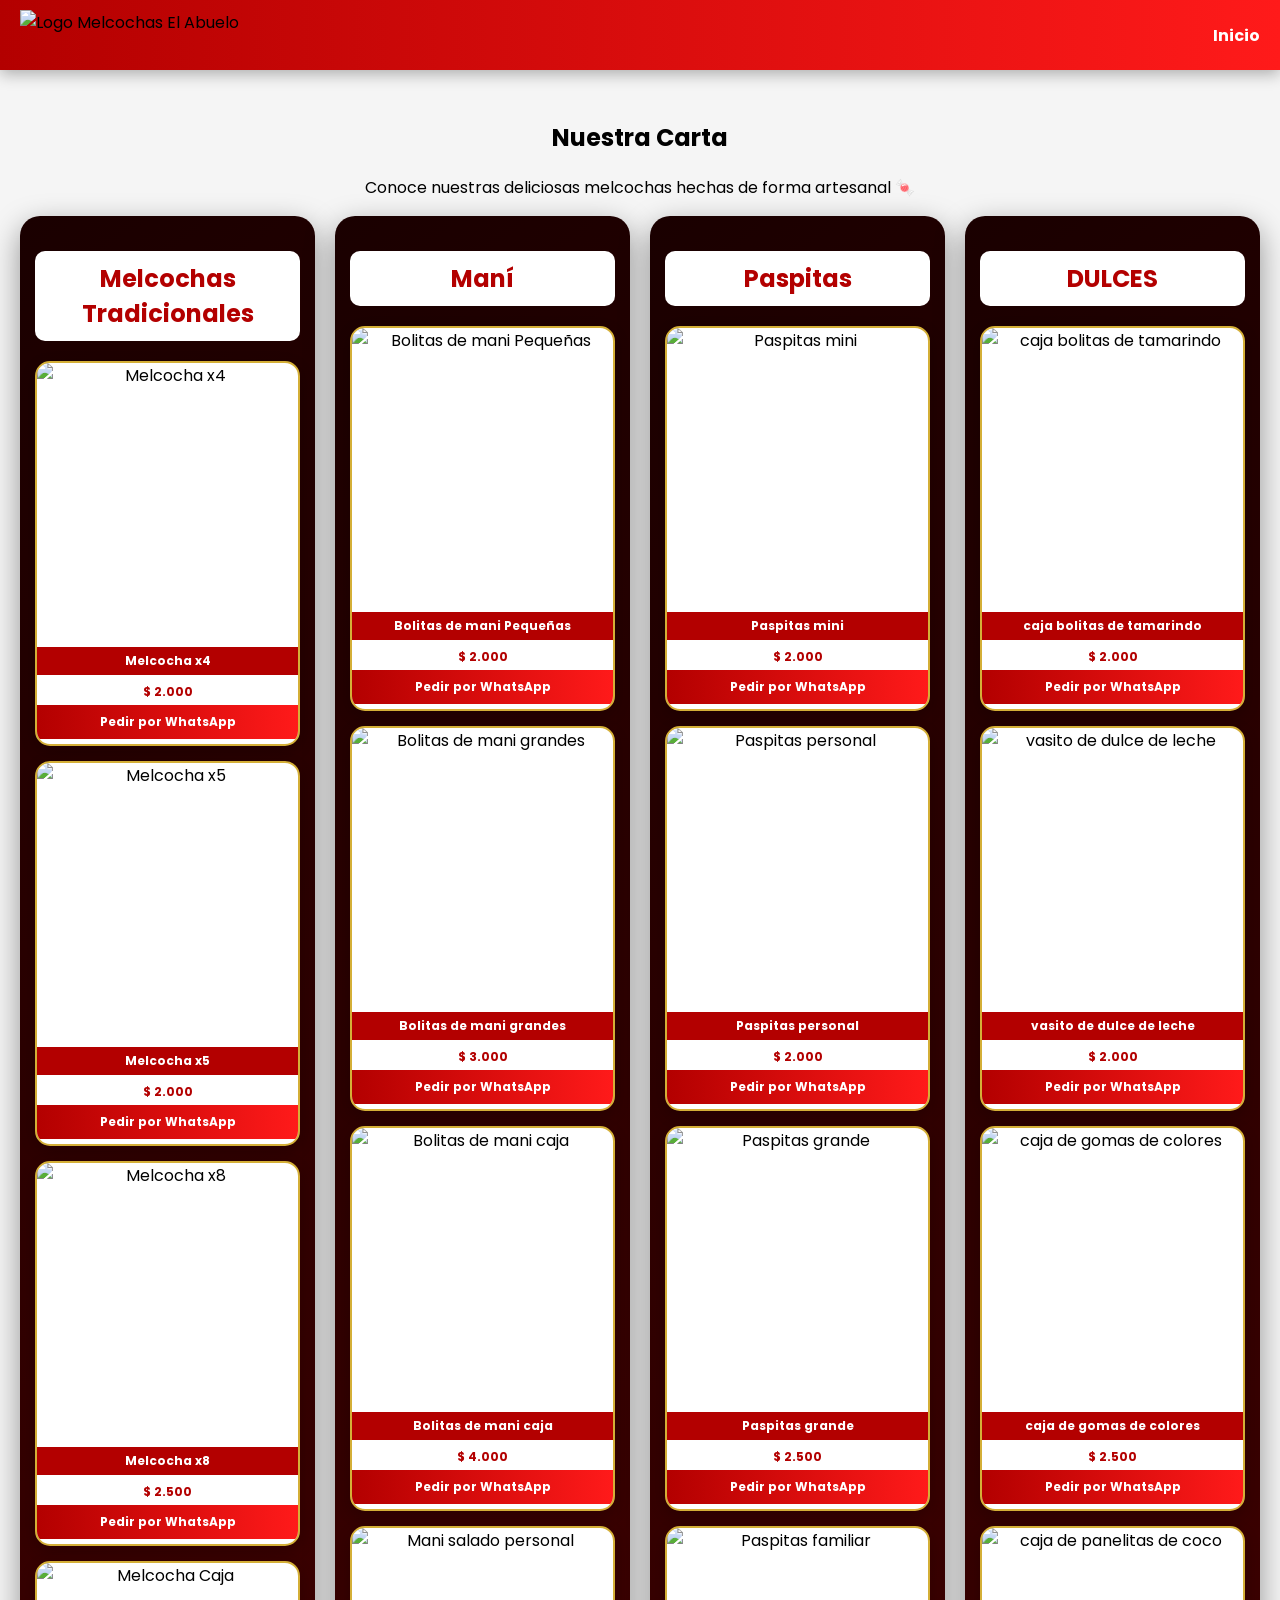
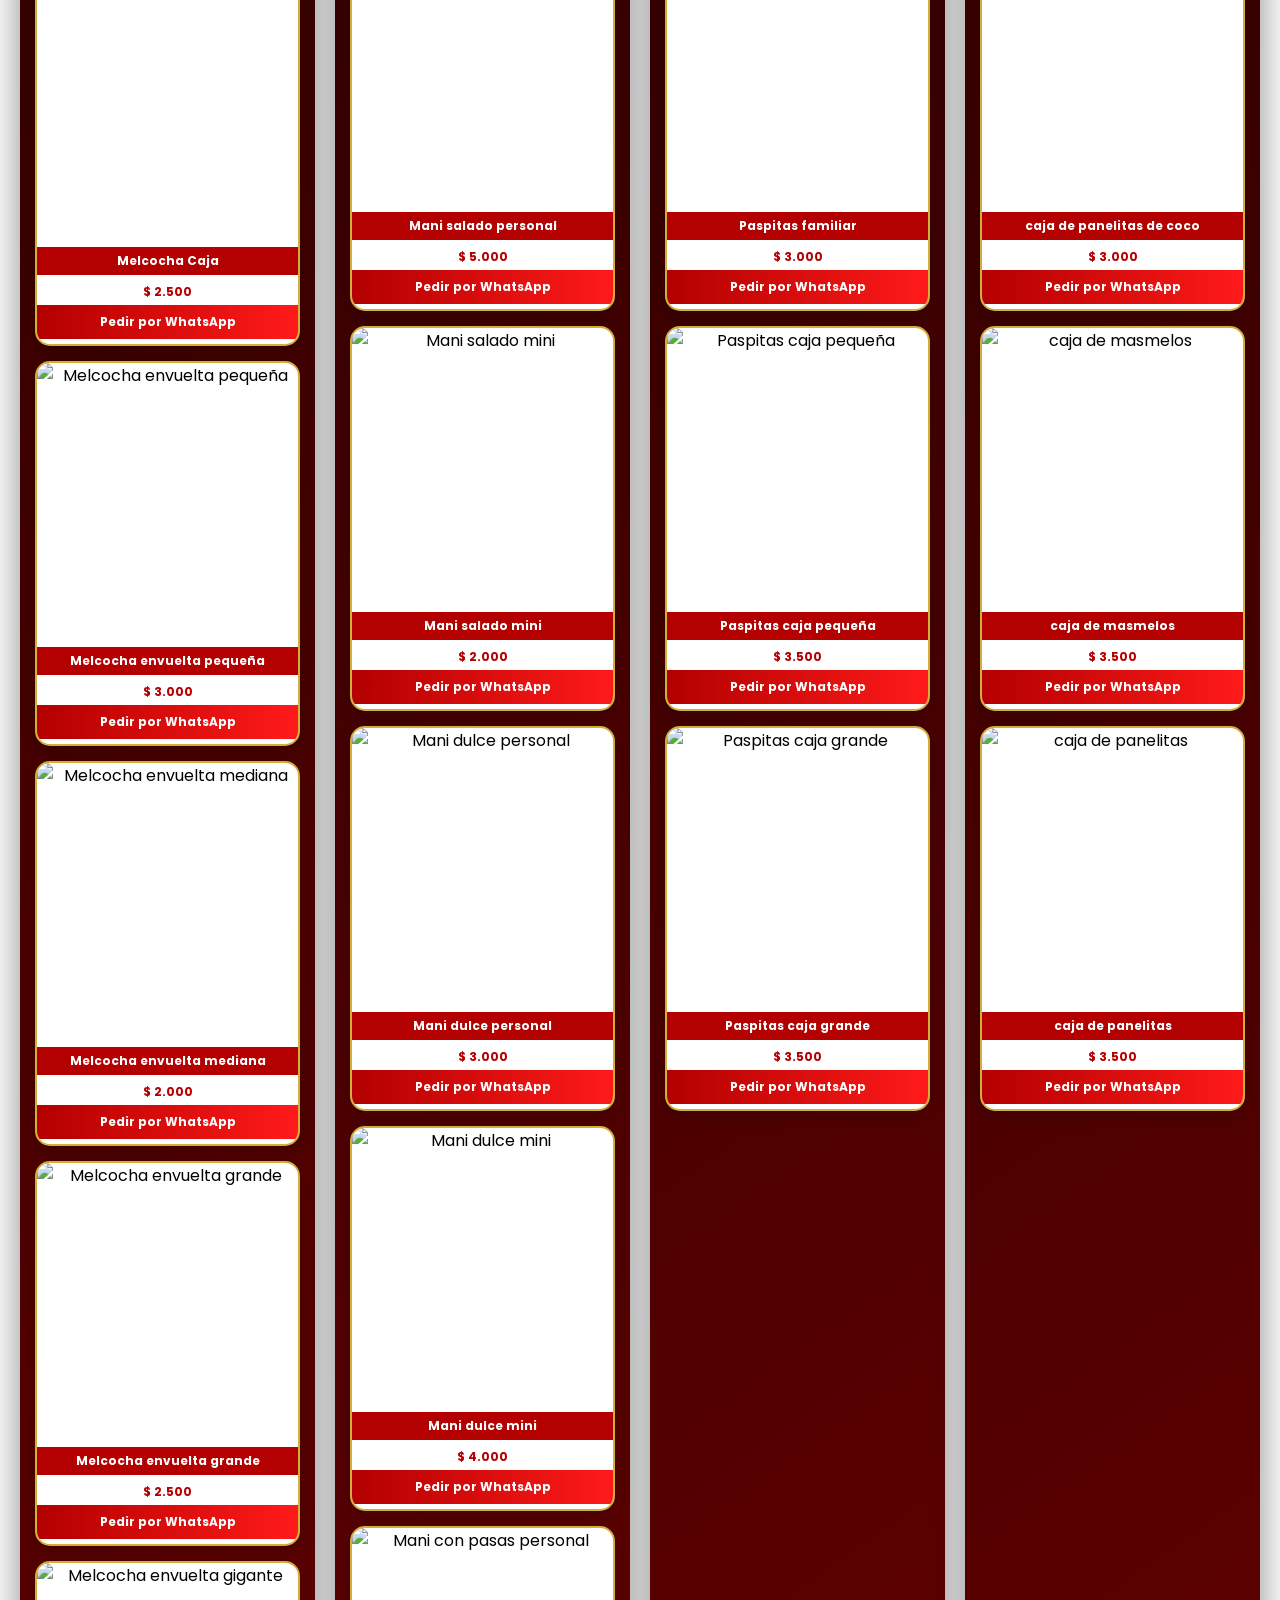
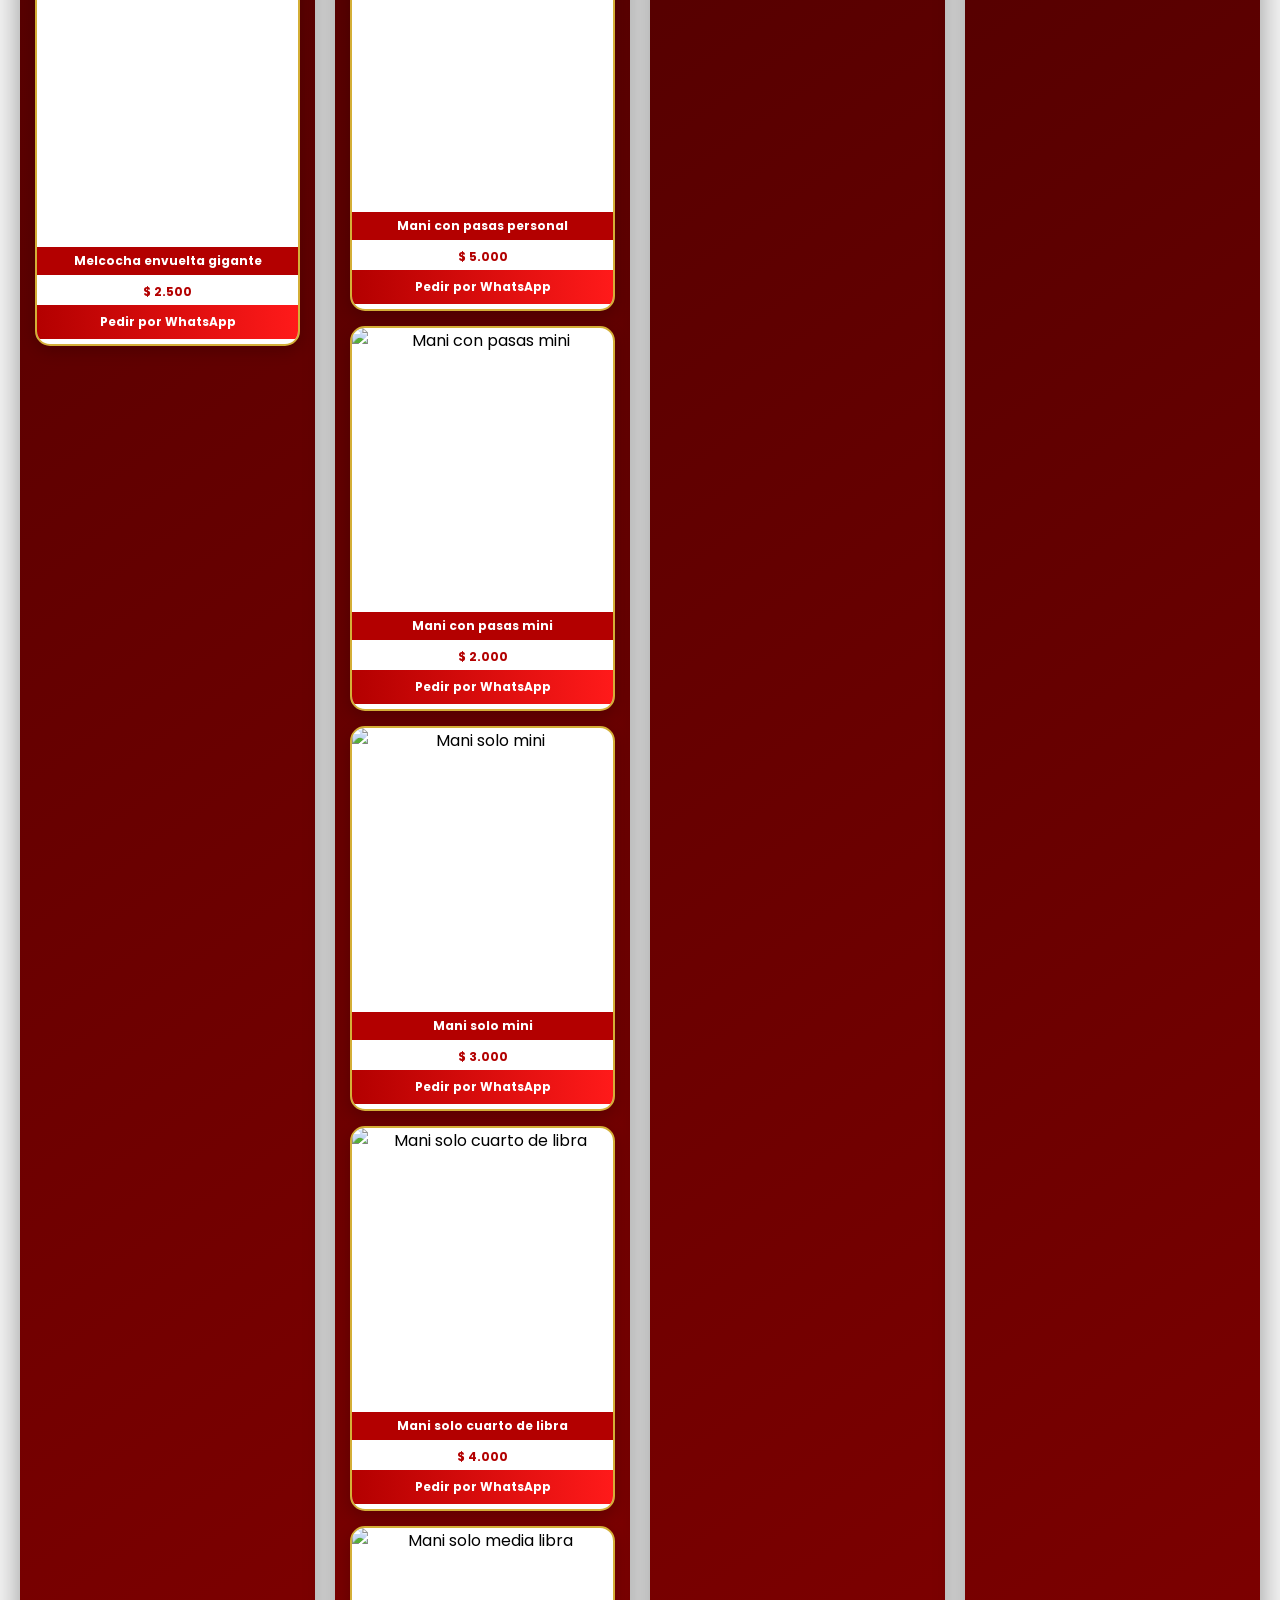
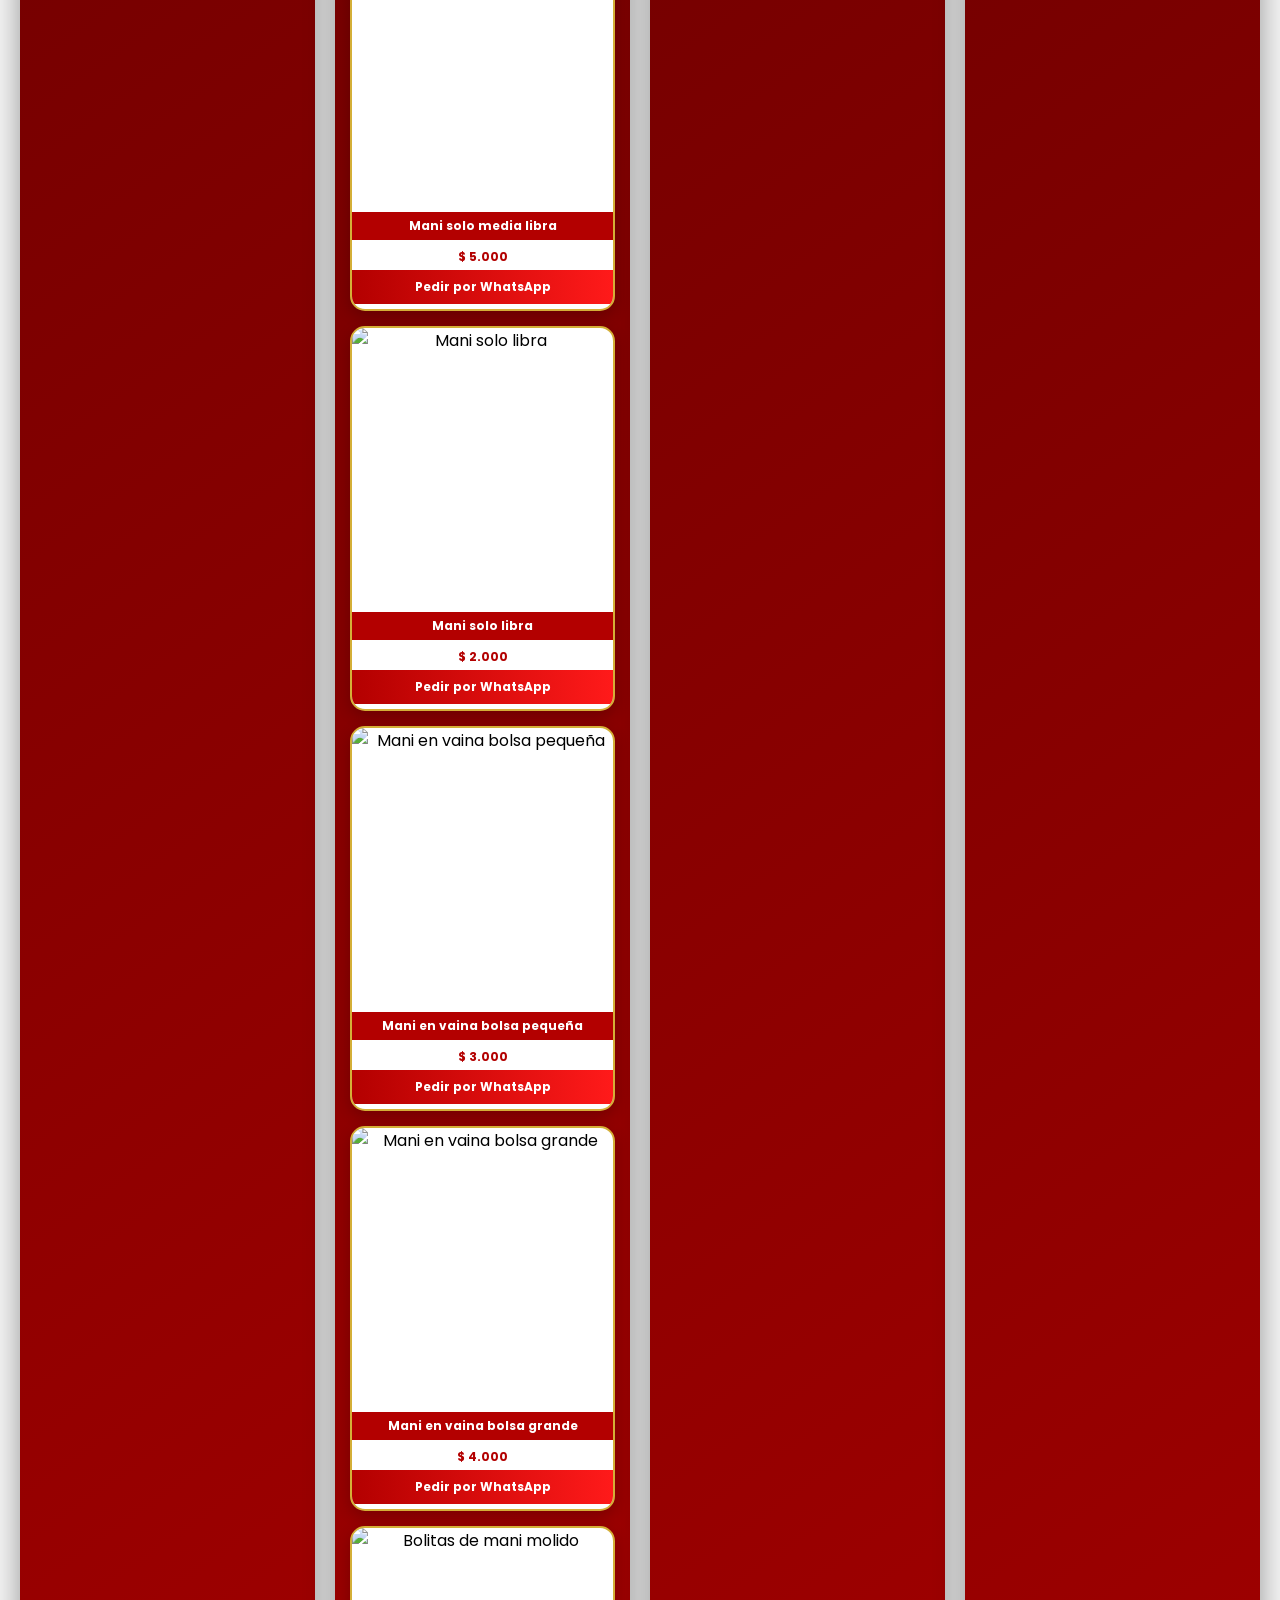
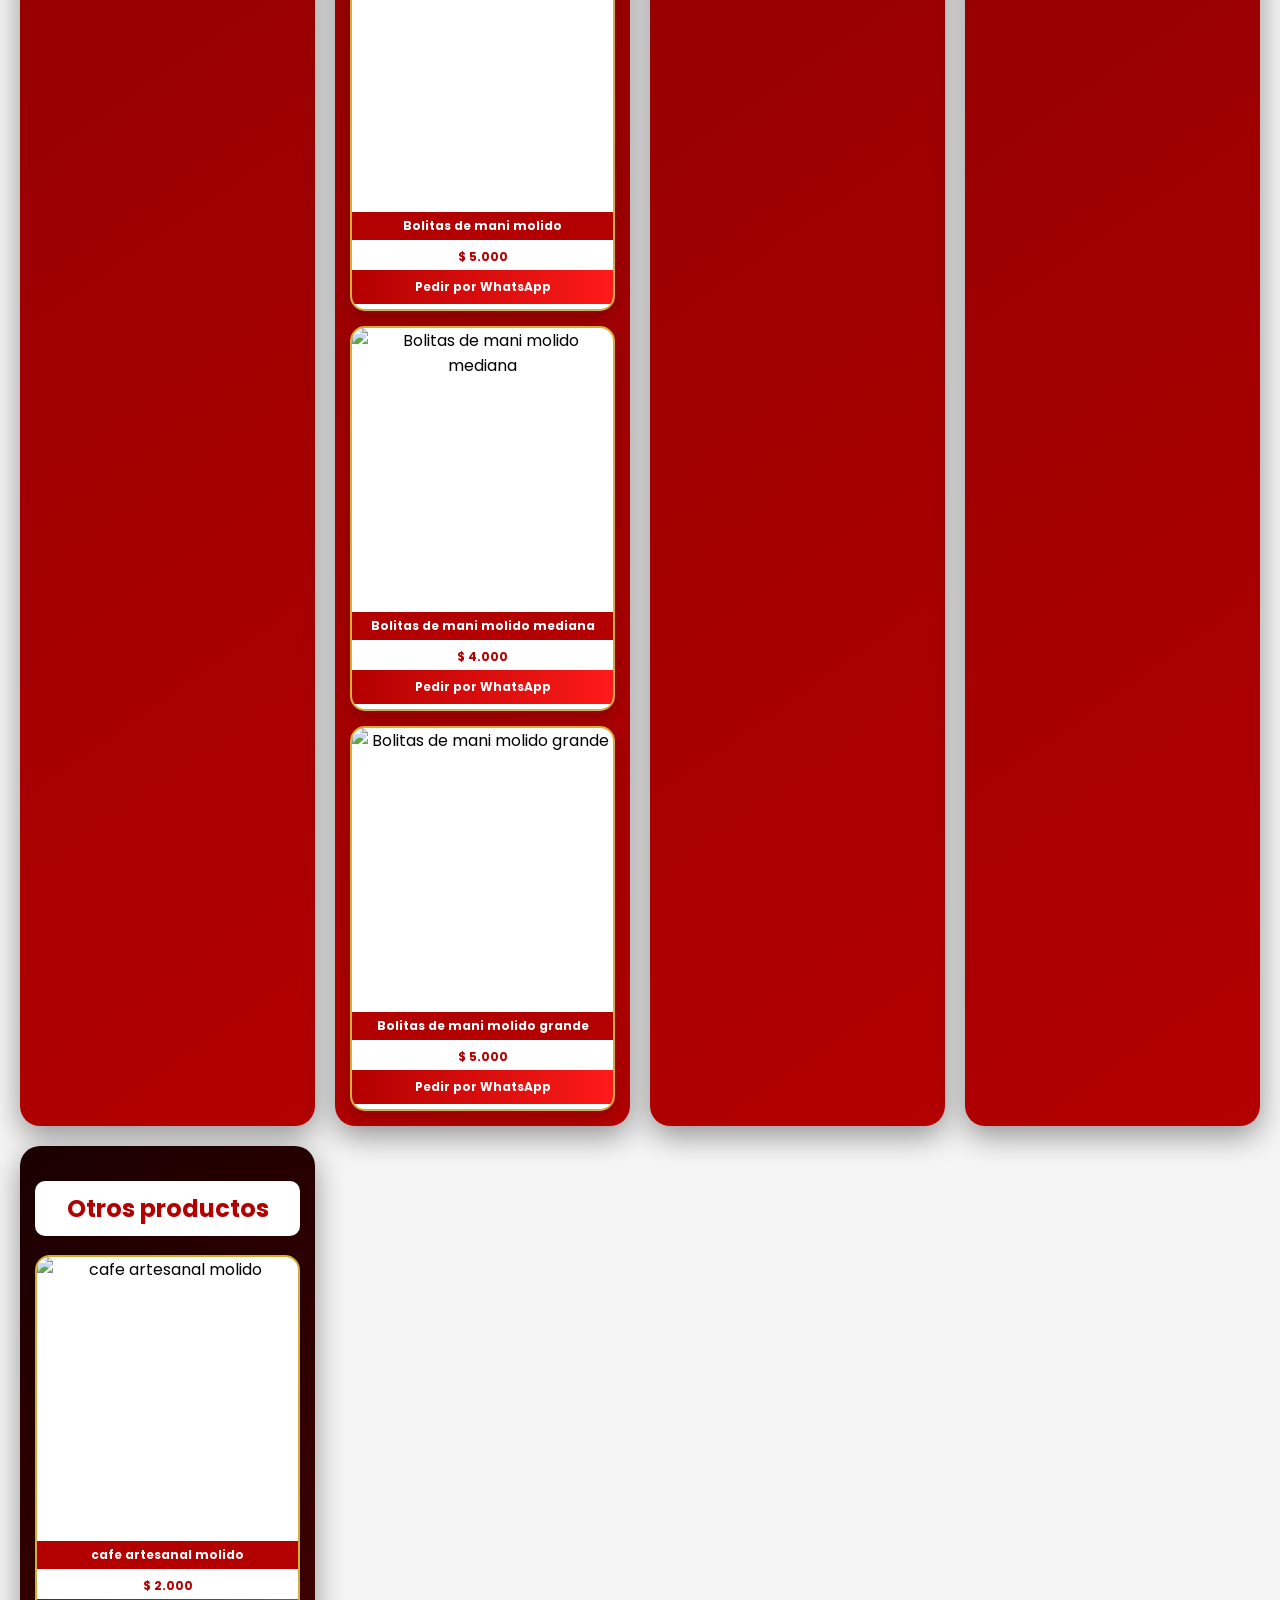
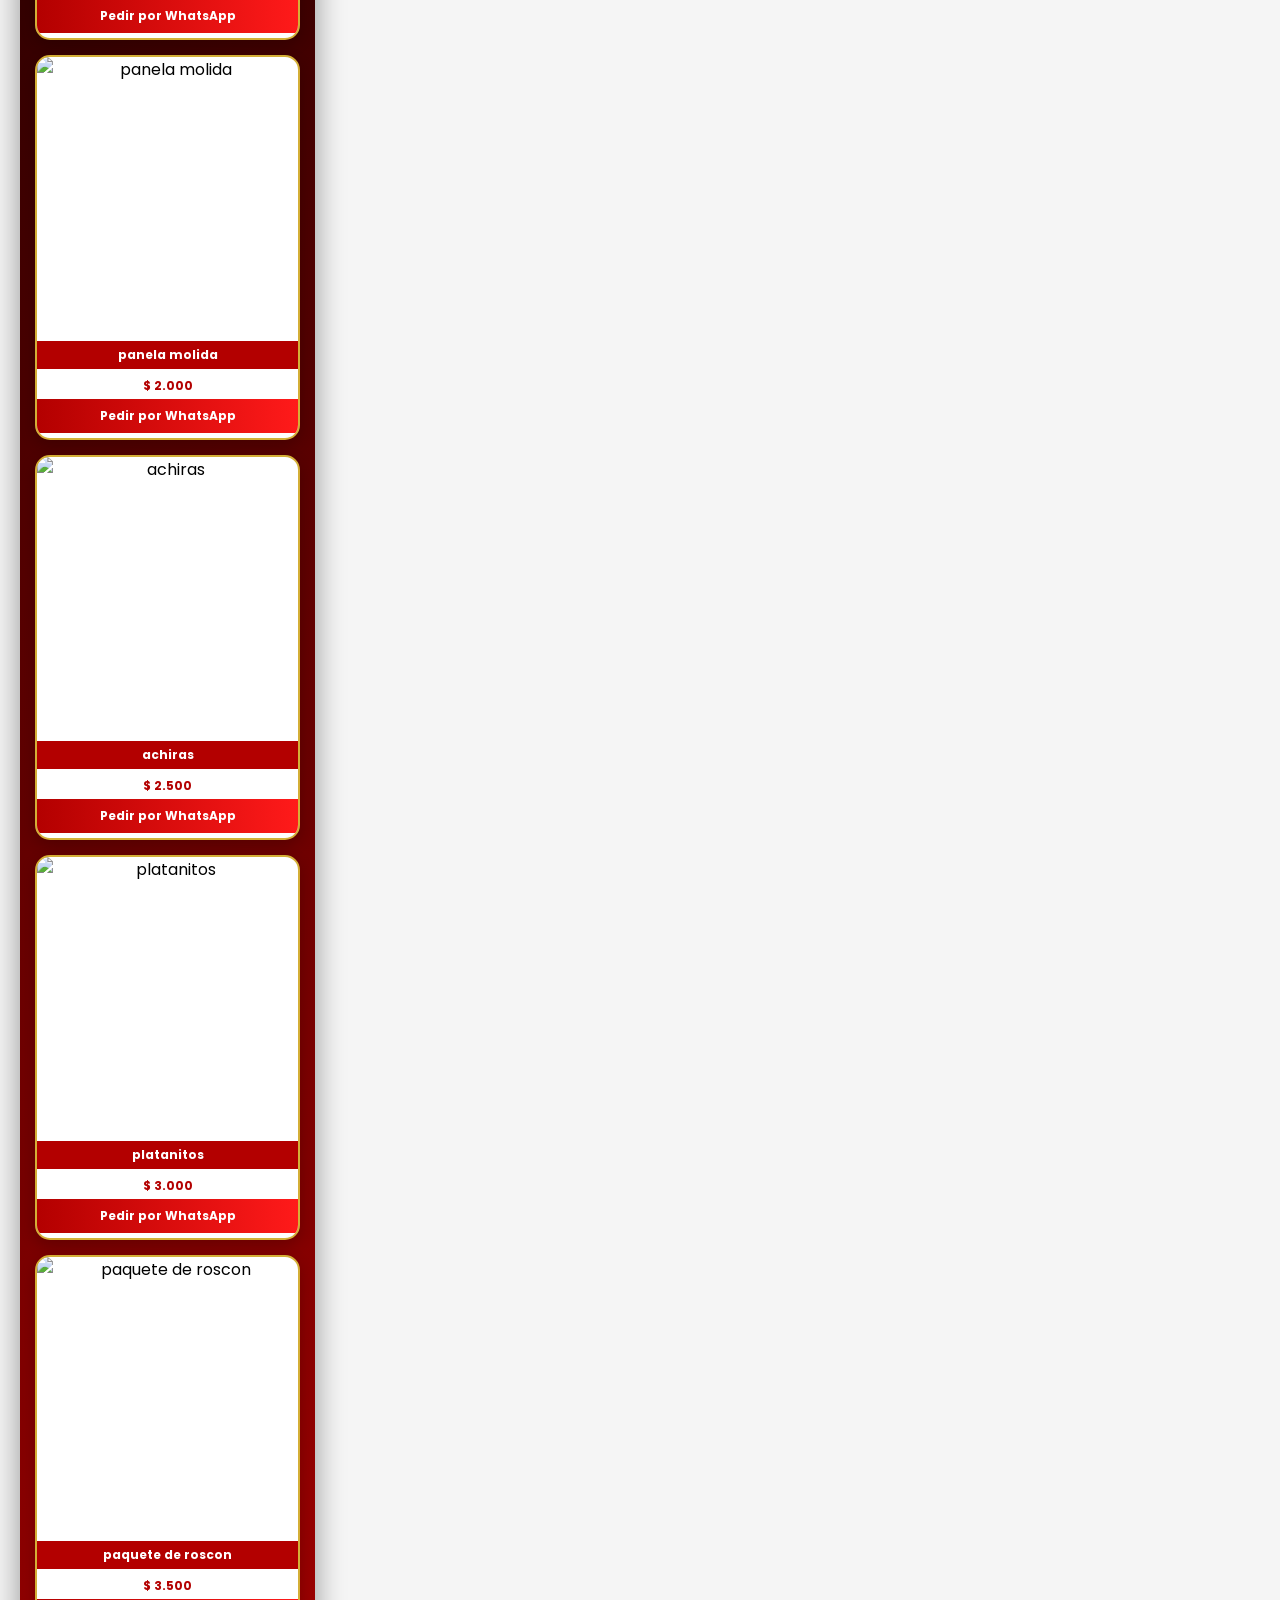
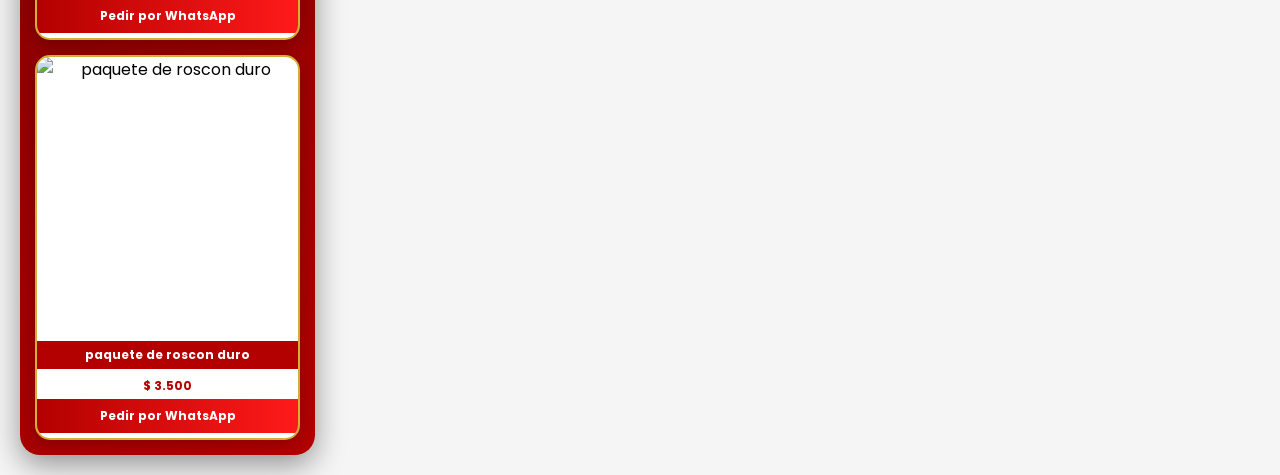
==== carta.html @ c6d863eb "Add files via upload" ====
<!DOCTYPE html>
<html lang="es">
<head>
<meta charset="UTF-8">
<meta name="viewport" content="width=device-width, initial-scale=1.0">
<title>Carta - Melcochas El Abuelo</title>

<meta name="description" content="Descubre nuestra deliciosa carta de melcochas y dulces tradicionales.">

<link href="https://fonts.googleapis.com/css2?family=Poppins:wght@300;400;600;700&display=swap" rel="stylesheet">
<link rel="stylesheet" href="styles.css">
<link rel="icon" href="img/logo.png">
</head>

<body>

<header class="navbar">
  <img src="img/logo.jpg" class="logo" alt="Logo Melcochas El Abuelo">
  <div class="menu-toggle" onclick="toggleMenu()">☰</div>

  <nav id="nav">
    <a href="index.html">Inicio</a>
  </nav>
</header>

<section class="seccion-carta">
  <h1>Nuestra Carta</h1>
  <p class="descripcion-carta">
    Conoce nuestras deliciosas melcochas hechas de forma artesanal 🍬
  </p>
  <div id="contenedor-secciones" class="grid-secciones"></div>
</section>

<!-- MODAL -->
<div id="modal" class="modal">
  <span class="cerrar" onclick="cerrarModal()">✖</span>
  <img id="imgModal" alt="Imagen del producto">
</div>

<script src="script.js"></script>
</body>
</html>
---- styles.css ----
*{
  box-sizing:border-box;
}

body{
  margin:0;
  font-family:'Poppins', sans-serif;
  margin-top:80px;
  background:#f5f5f5;
}

/* NAVBAR PREMIUM */
.navbar{
  position: fixed;
  top: 0;
  left: 0;
  width: 100%;
  display: flex;
  justify-content: space-between;
  align-items: center;
  background: linear-gradient(90deg,#b30000,#ff1a1a);
  padding: 10px 20px;
  z-index: 1000;
  box-shadow:0 4px 15px rgba(0,0,0,0.3);
}

.logo{
  height: 50px;
  object-fit: contain;
}

nav{
  display:flex;
  gap:20px;
}

nav a{
  color:white;
  text-decoration:none;
  font-weight:bold;
}

nav a:hover{
  color:#ffd700;
}

/* MENÚ */
.menu-toggle{
  display:none;
  font-size:35px;
  color:white;
  cursor:pointer;
  background:rgba(255,255,255,0.1);
  padding:8px 12px;
  border-radius:8px;
}

/* HERO */
.hero{
  height: 100vh;
  background: url('img/logo.jpg') center/cover no-repeat;
  display:flex;
  justify-content:center;
  align-items:center;
  text-align:center;
  position:relative;
  color:white;
}

.hero::before{
  content:"";
  position:absolute;
  width:100%;
  height:100%;
  background:rgba(0,0,0,0.6);
}

.hero-contenido{
  position:relative;
  z-index:2;
}

.hero-contenido h1{
  font-size:40px;
  color:#ff4d4d;
}

.btn{
  background:white;
  color:#b30000;
  padding:12px 25px;
  border-radius:10px;
  text-decoration:none;
  font-weight:bold;
}

/* UBICACIÓN */
.ubicacion{
  margin:10px 0;
}

/* TRADICIÓN */
.tradicion{
  background:#111;
  color:white;
  padding:40px 20px;
}

.galeria{
  display:grid;
  grid-template-columns:repeat(auto-fit,minmax(120px,1fr));
  gap:10px;
}

.galeria img{
  width:100%;
  border-radius:10px;
}

/* CARTA */
.seccion-carta{
  padding:20px;
  text-align:center;
}

.grid-secciones{
  display:grid;
  grid-template-columns:repeat(auto-fit,minmax(280px,1fr));
  gap:20px;
}

/* 🔴 TARJETAS GRANDES PREMIUM */
.tarjeta-seccion{
  background:linear-gradient(145deg,#1a0000,#b30000);
  border-radius:20px;
  padding:15px;
  box-shadow:0 10px 30px rgba(0,0,0,0.4);
}

/* PRODUCTOS */
.productos{
  display:grid;
  grid-template-columns: repeat(auto-fit, minmax(160px,1fr));
  gap:15px;
}

/* TARJETA PRODUCTO */
.producto{
  background:white;
  border-radius:15px;
  overflow:hidden;
  display:flex;
  flex-direction:column;
  justify-content:space-between;
  height:100%;

  border:2px solid #d4af37; /* 🔥 dorado */
  box-shadow:0 5px 15px rgba(0,0,0,0.2);
}
/* IMAGEN PROTAGONISTA 🔥 */
.producto img{
  width:100%;
  height:280px;
  object-fit:cover;
}

.producto{
  padding-bottom:5px;
}

/* TEXTO */
.producto p{
  font-size:12px;
  margin:4px 0;
}

/* PRECIO */
.producto p:nth-child(3){
  font-weight:bold;
  color:#b30000;
}

/* BOTÓN ALINEADO */
.producto a{
  margin-top:auto;
  background:linear-gradient(90deg,#b30000,#ff1a1a);
  color:white;
  padding:8px;
  text-decoration:none;
  font-size:12px;
  font-weight:bold;
}

/* MODAL */
.modal{
  display:none;
  position:fixed;
  width:100%;
  height:100%;
  background:rgba(0,0,0,0.9);
  justify-content:center;
  align-items:center;
}

.modal img{
  max-width:90%;
  max-height:90%;
}

.cerrar{
  position:absolute;
  top:20px;
  right:20px;
  color:white;
  font-size:30px;
}

/* RESPONSIVE */
@media(max-width:768px){

  .menu-toggle{
    display:block;
  }

  nav{
    display:none;
    flex-direction:column;
    position:absolute;
    top:70px;
    right:10px;
    background:#b30000;
    width:200px;
    padding:20px;
    border-radius:10px;
  }

  nav.active{
    display:flex;
  }

}

/* CTA CARTA */
.cta-carta{
  display:flex;
  justify-content:center;
  padding:40px 20px;
}

/* TARJETA */
.card-carta{
  background:linear-gradient(135deg,#b30000,#ff1a1a);
  color:white;
  padding:30px;
  border-radius:20px;
  text-align:center;
  max-width:400px;
  width:100%;
  box-shadow:0 10px 30px rgba(0,0,0,0.3);
  transition:0.3s;
}

.card-carta:hover{
  transform:translateY(-5px);
}

/* TEXTO */
.card-carta h2{
  margin-bottom:10px;
}

.card-carta p{
  margin:5px 0;
}

/* BOTÓN */
.btn-carta{
  display:inline-block;
  margin-top:15px;
  background:white;
  color:#b30000;
  padding:12px 25px;
  border-radius:10px;
  text-decoration:none;
  font-weight:bold;
  transition:0.3s;
}

.btn-carta:hover{
  background:#ffdada;
}

.producto p:first-of-type{
  background:#b30000;
  color:white;
  padding:5px;
  font-weight:bold;
}

.producto:hover{
  box-shadow:0 0 15px #d4af37;
  transform:scale(1.03);
}

.tarjeta-seccion h2{
  background:white;
  color:#b30000;
  padding:10px;
  border-radius:10px;
  text-align:center;
  font-weight:bold;
}
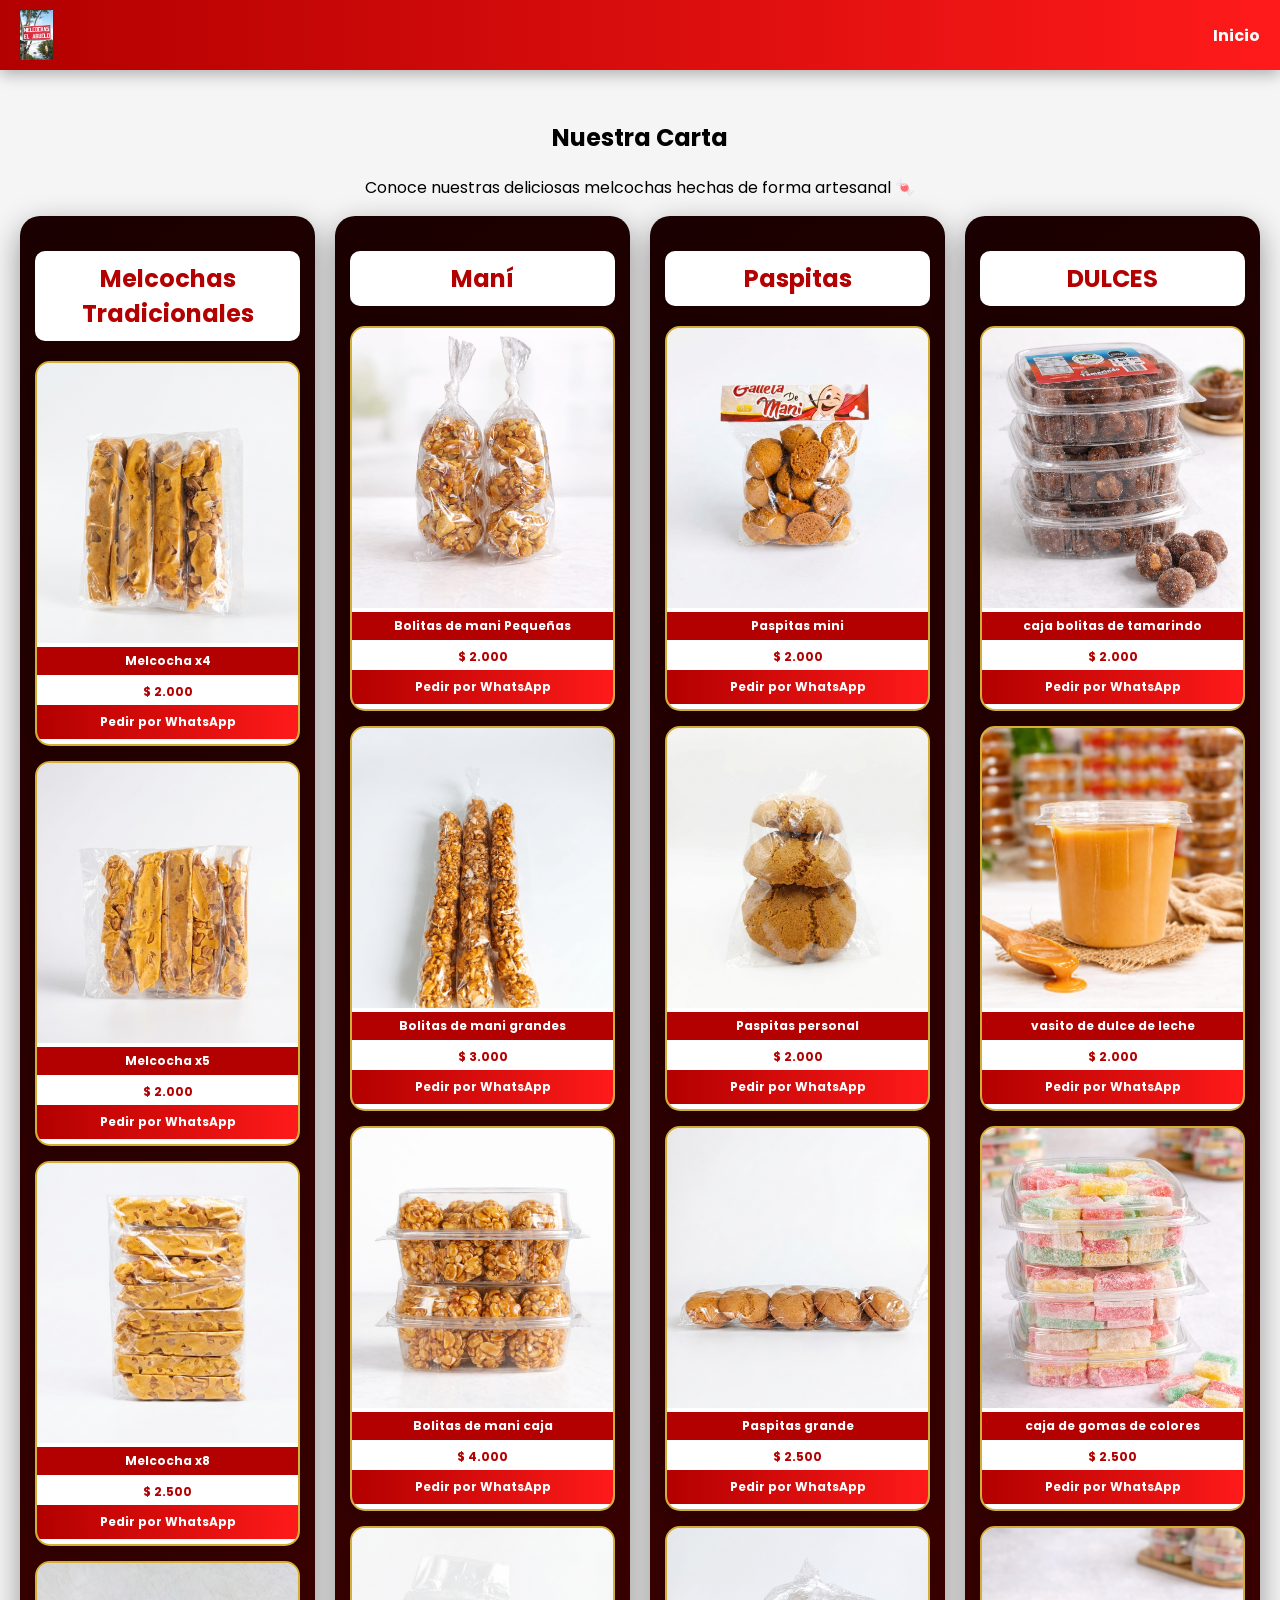
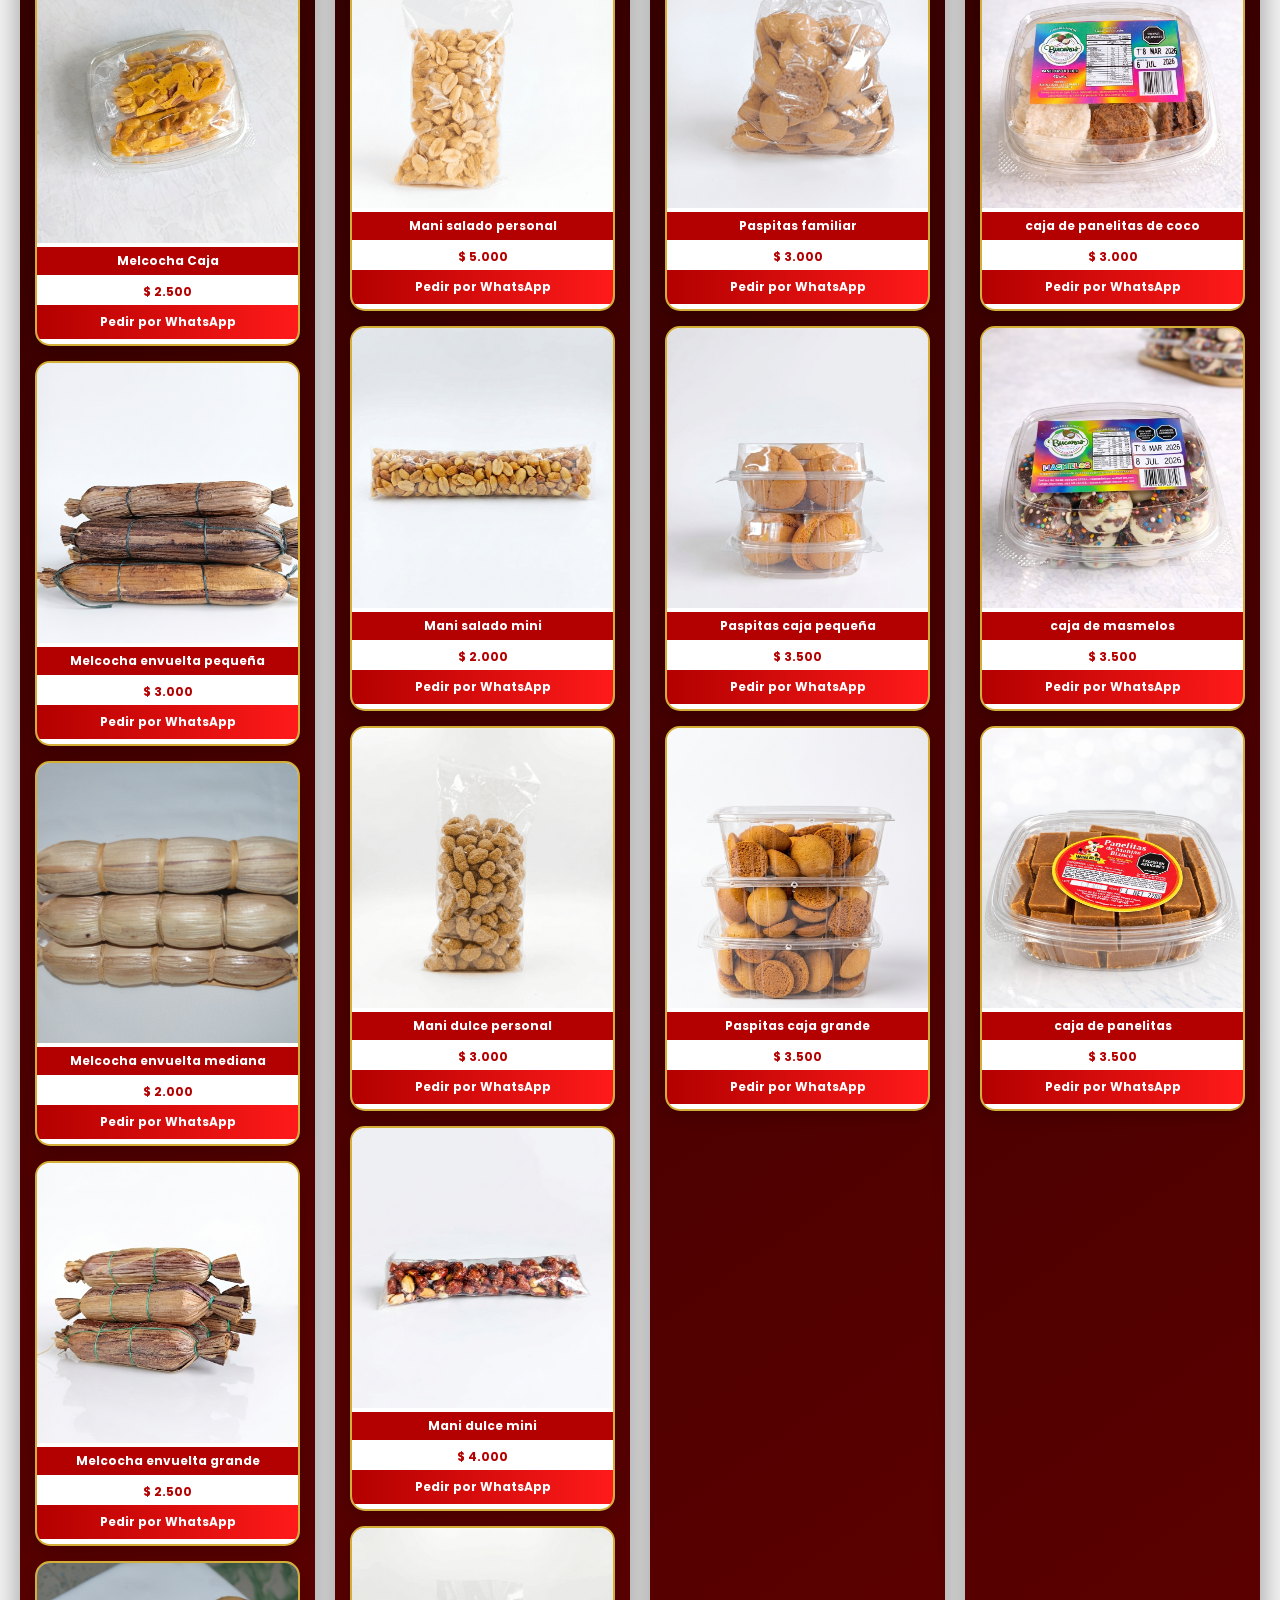
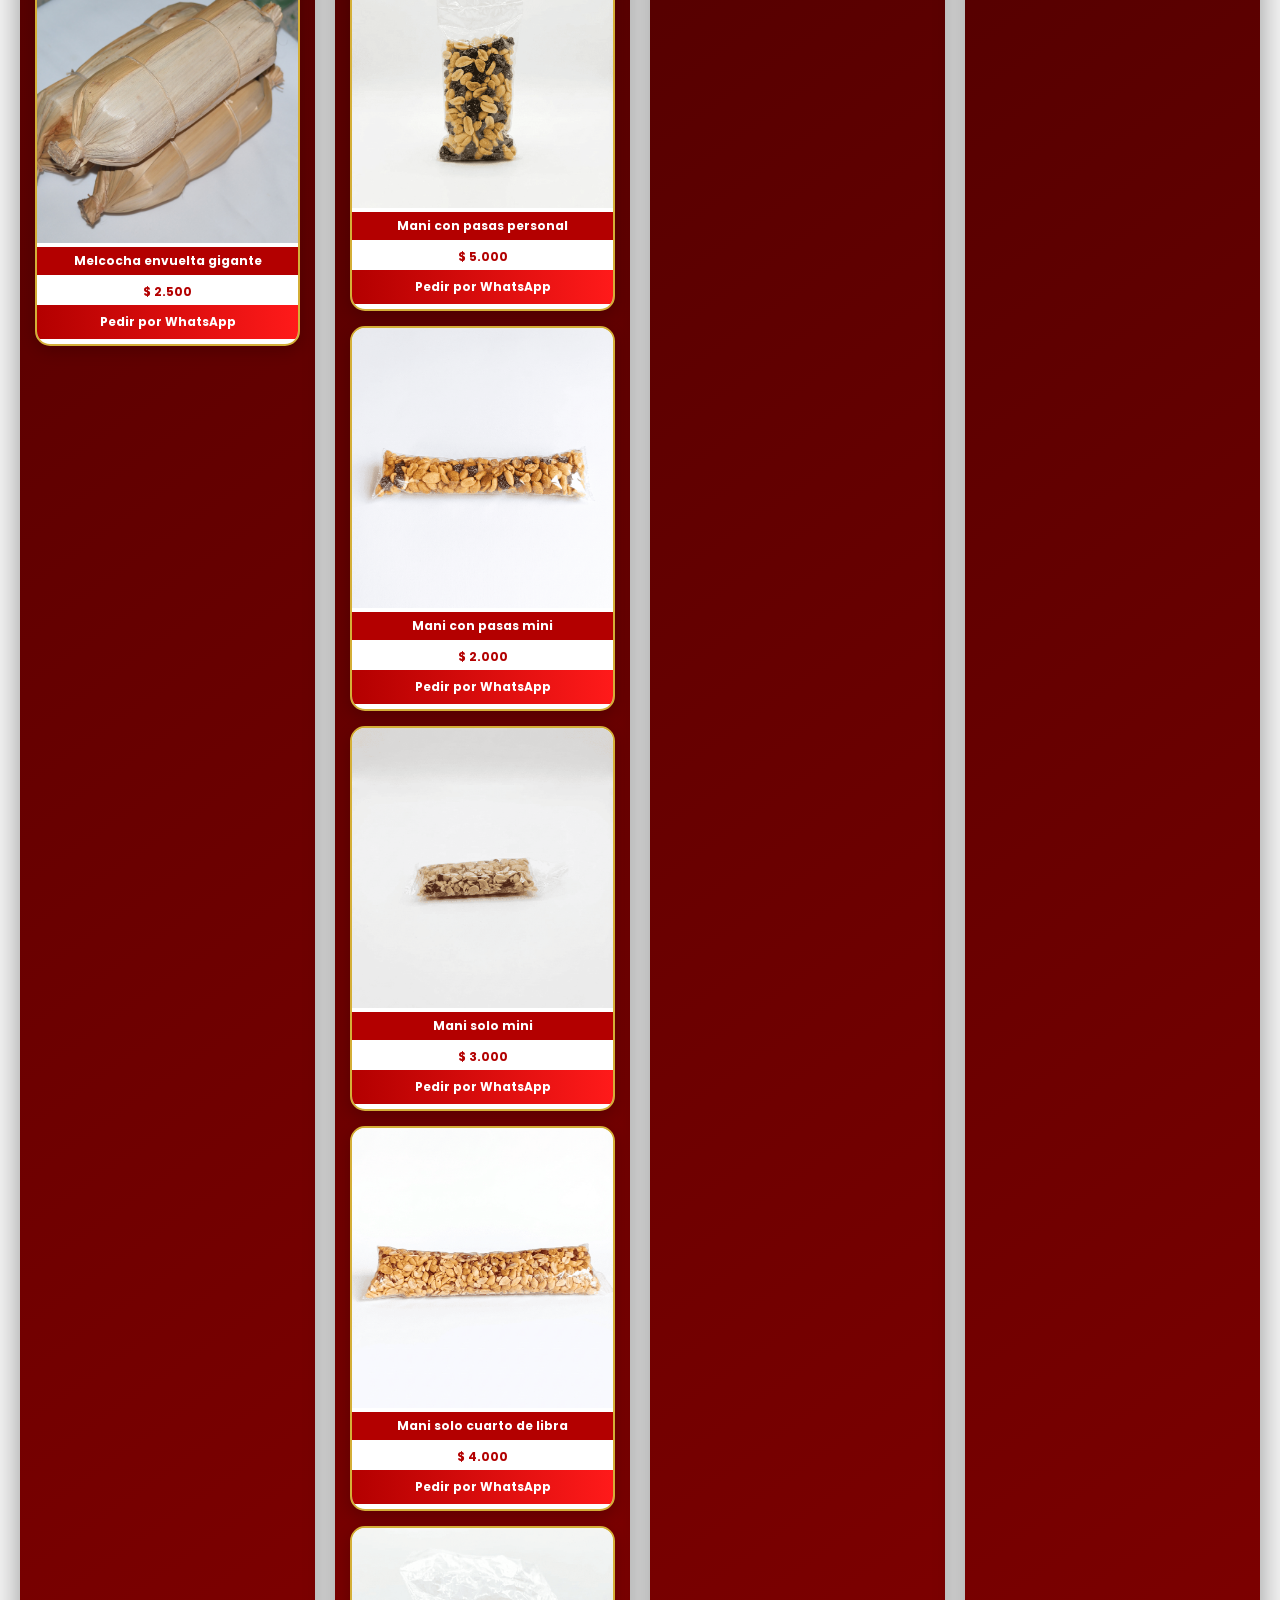
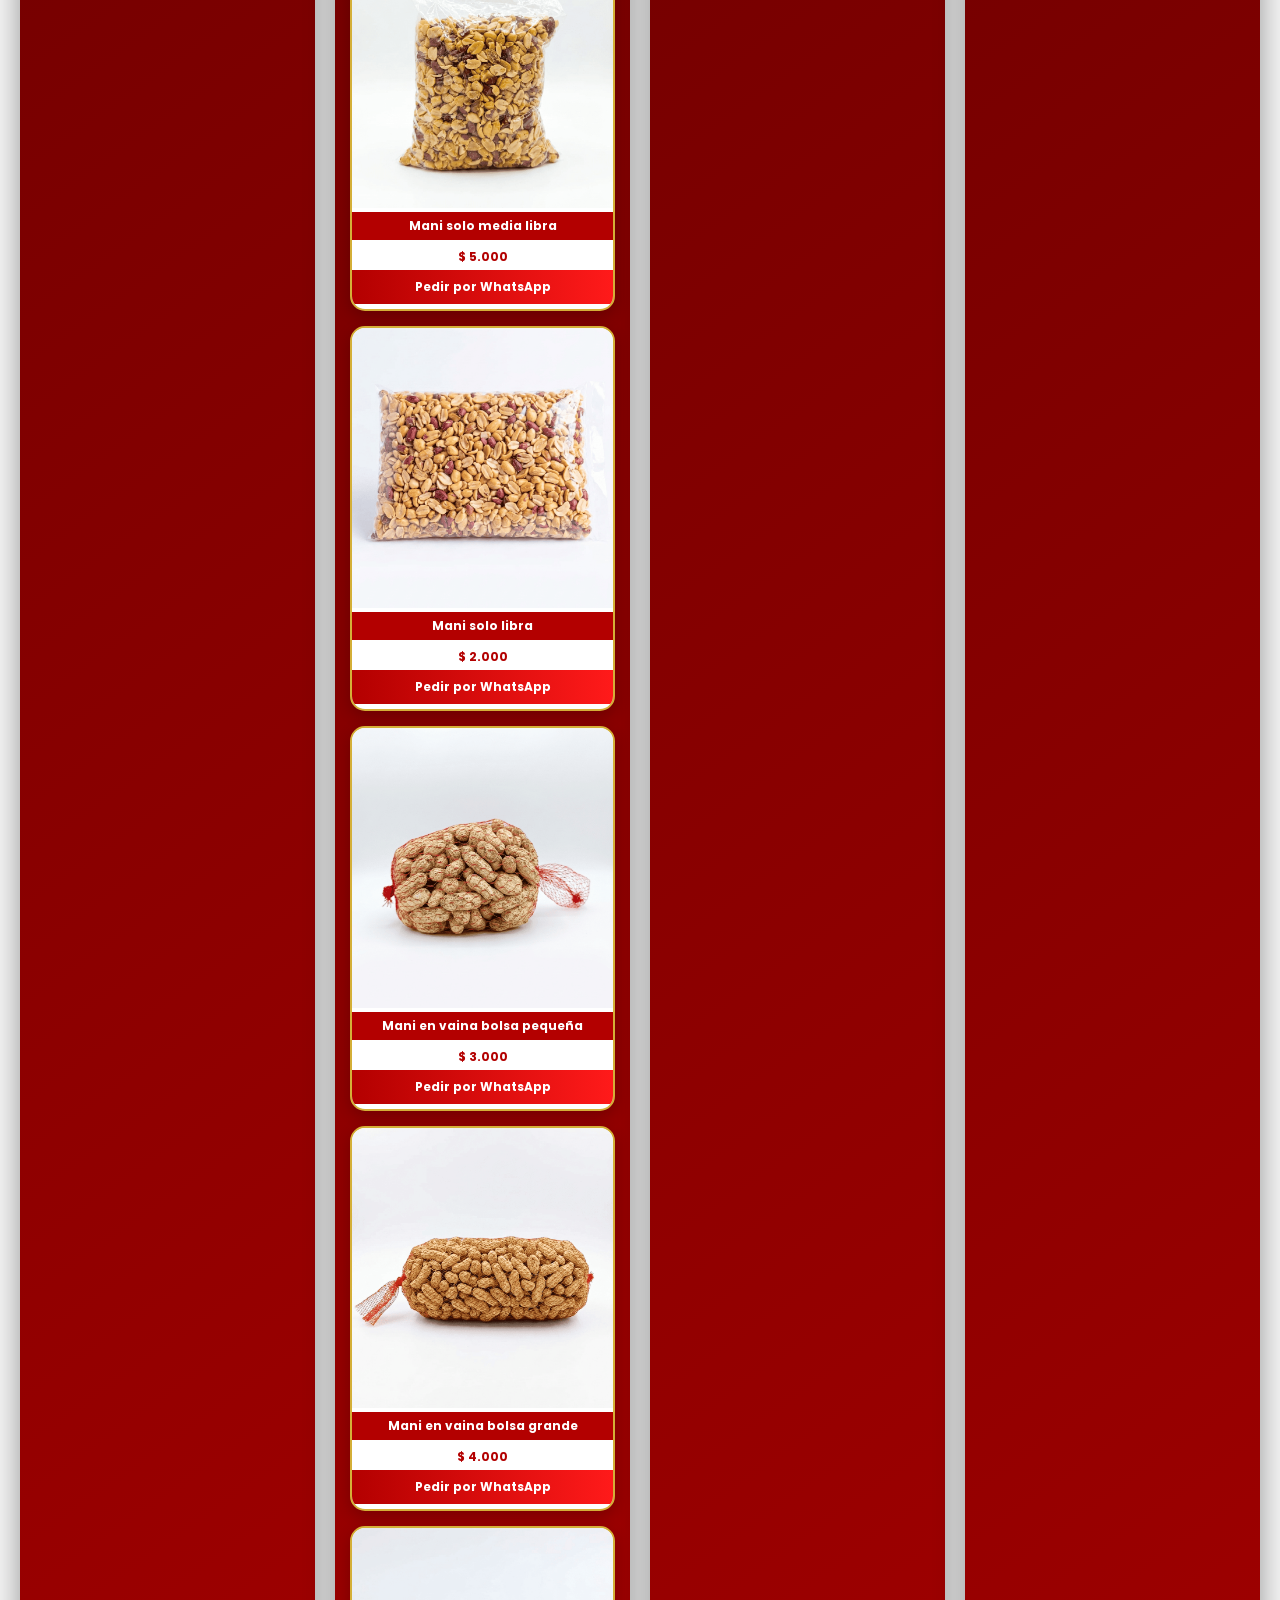
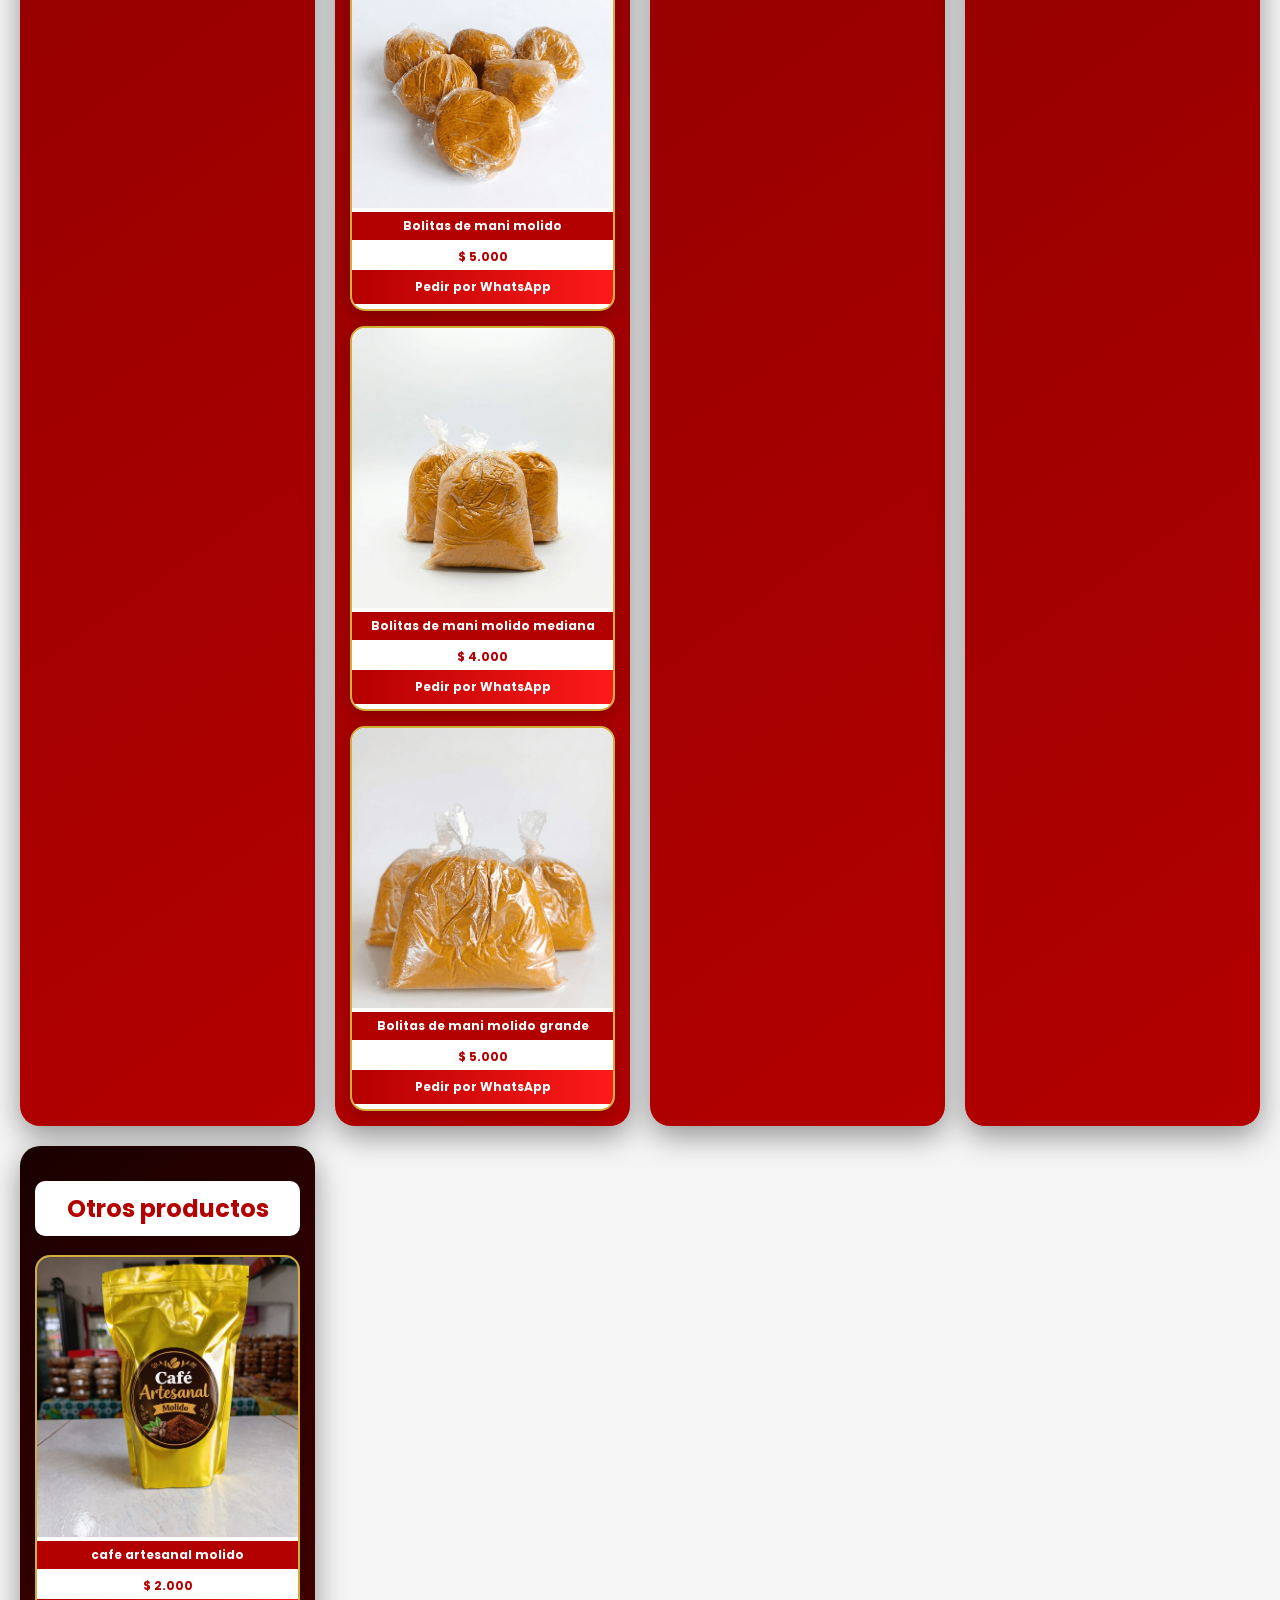
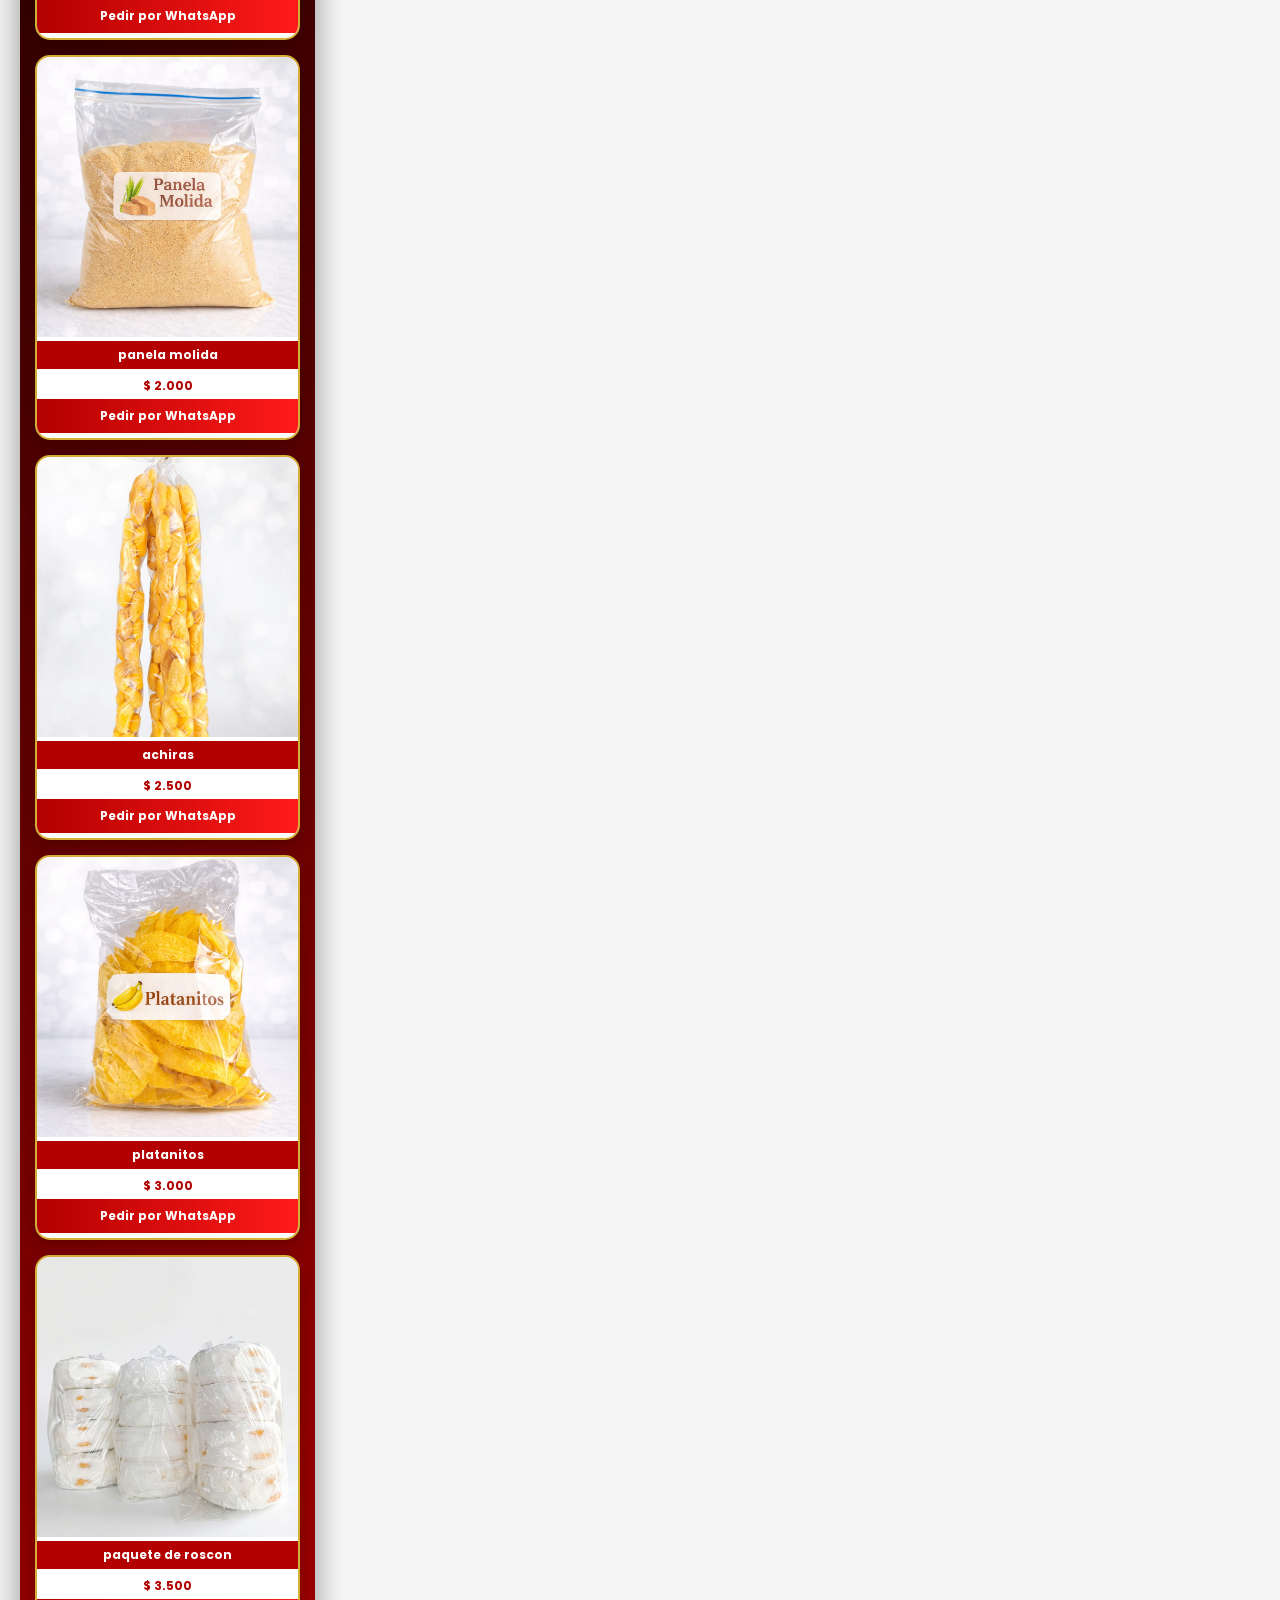
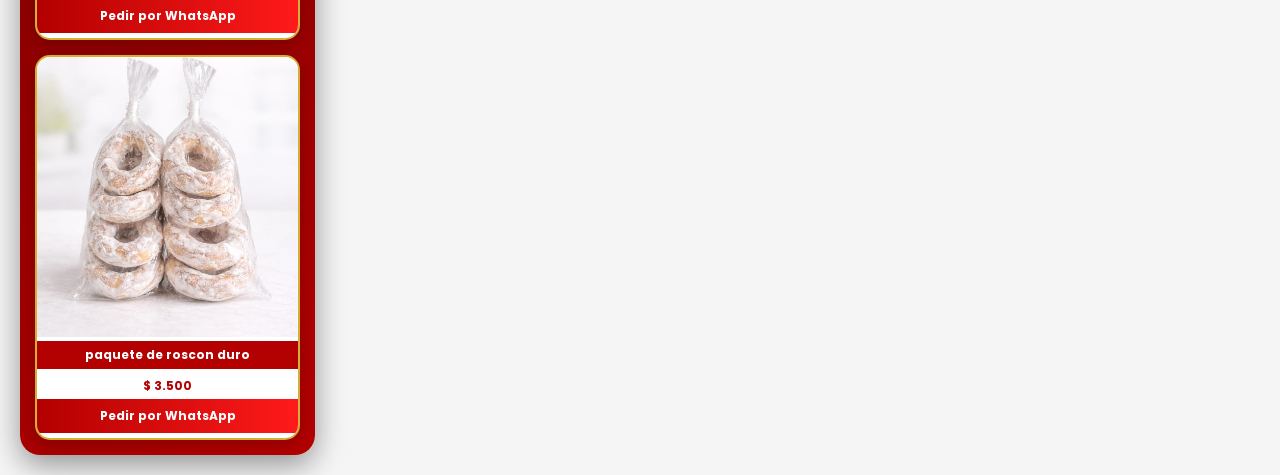
==== commit 4b86a656: "Update carta.html" ====
--- a/carta.html
+++ b/carta.html
@@ -15,7 +15,7 @@
 <body>
 
 <header class="navbar">
-  <img src="img/logo.jpg" class="logo" alt="Logo Melcochas El Abuelo">
+  <img src="img/logo.png" class="logo" alt="Logo Melcochas El Abuelo">
   <div class="menu-toggle" onclick="toggleMenu()">☰</div>
 
   <nav id="nav">
@@ -39,4 +39,4 @@
 
 <script src="script.js"></script>
 </body>
-</html>+</html>
--- a/styles.css
+++ b/styles.css
@@ -58,7 +58,7 @@
 /* HERO */
 .hero{
   height: 100vh;
-  background: url('img/logo.jpg') center/cover no-repeat;
+  background: url('img/logo.png') center top/cover no-repeat;
   display:flex;
   justify-content:center;
   align-items:center;
@@ -309,4 +309,4 @@
   border-radius:10px;
   text-align:center;
   font-weight:bold;
-}+}
